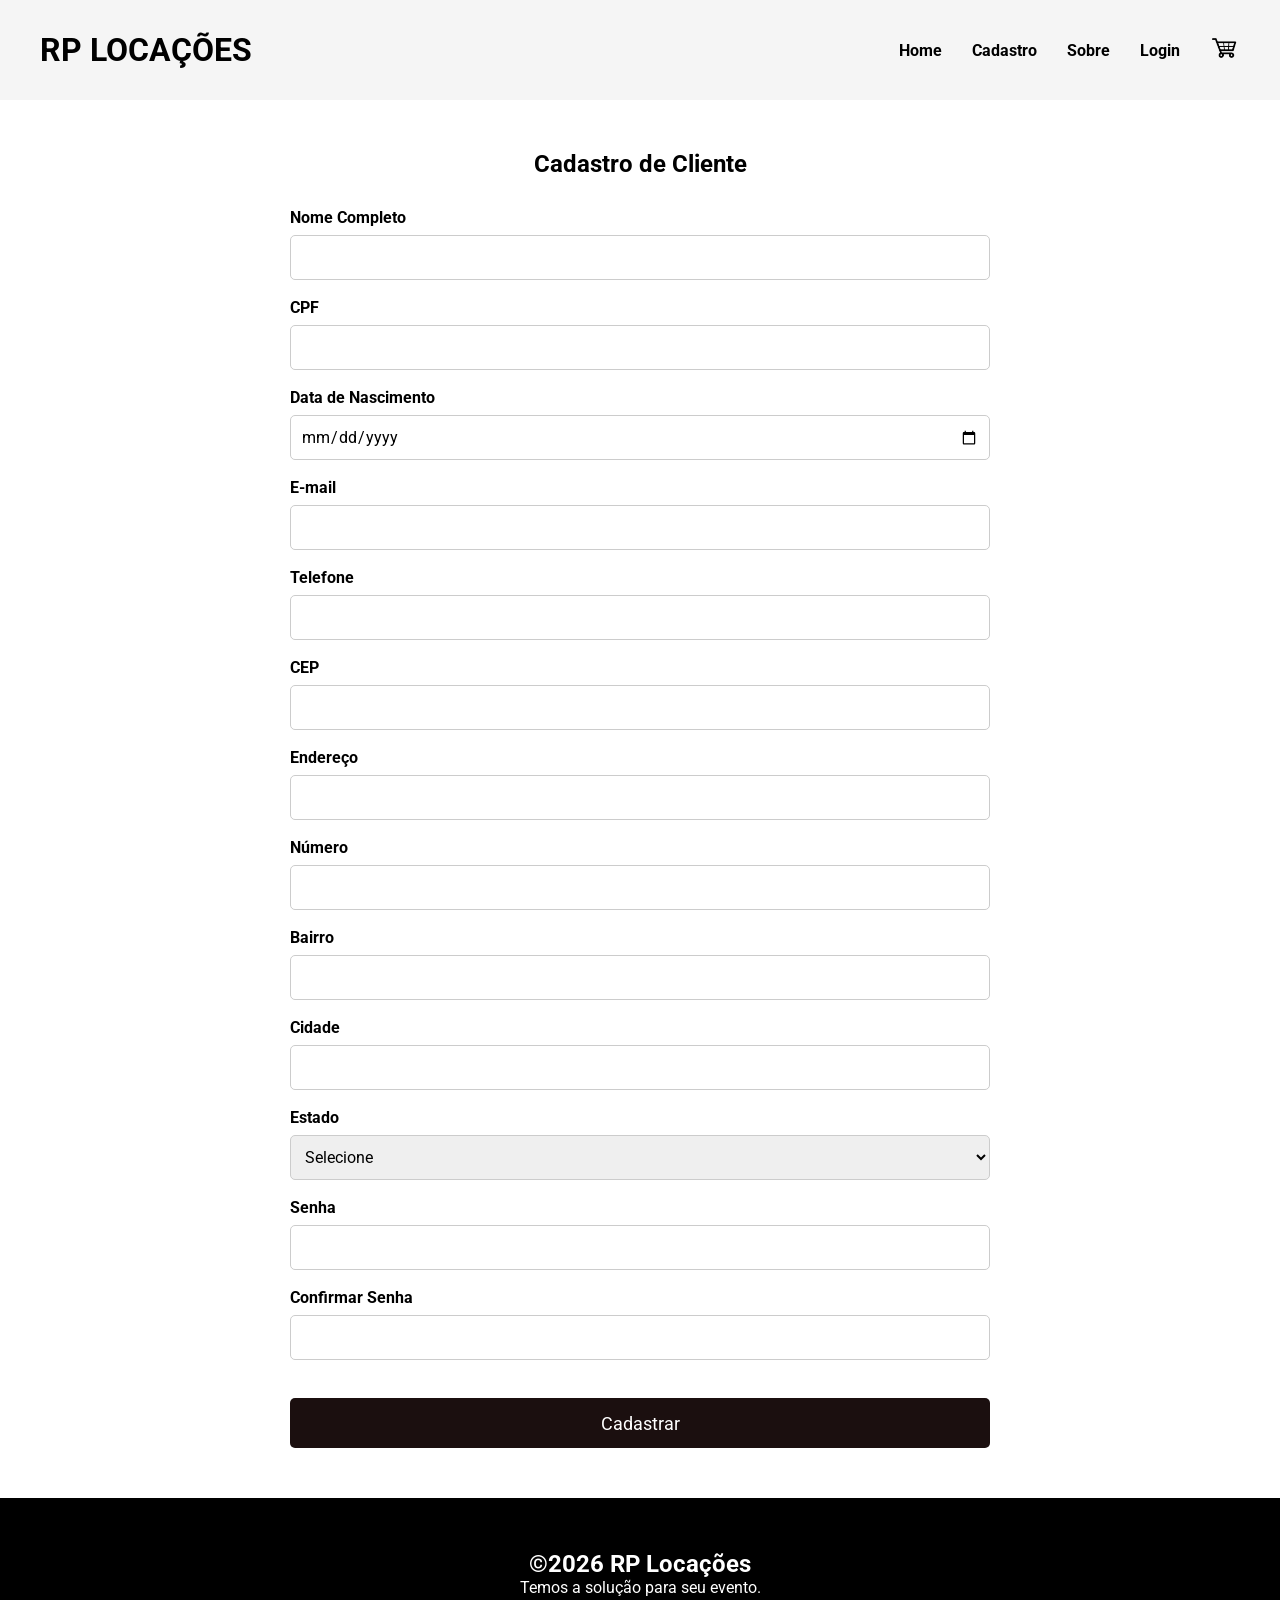
==== paginas/cadastro.html @ 89ee1f73 "Alteração em paginas novas" ====
<!DOCTYPE html>
<html lang="pt-br">
<head>
    <meta charset="UTF-8">
    <meta name="viewport" content="width=device-width, initial-scale=1.0">
    <title>Cadastro - RP Locações</title>

    <link rel="stylesheet" href="../css/style_cadastro.css">
</head>
<body>

<main id="geral">

    <header id="cabecalho">

        <div id="logo">
            RP LOCAÇÕES
        </div>

        <nav id="menu">
            <ul>
                <li><a href="../index.html">Home</a></li>
                <li><a href="cadastro.html">Cadastro</a></li>
                <li><a href="sobre.html">Sobre</a></li>
                <li><a href="login.html">Login</a></li>
                <li>
                    <a href="carrinho.html">
                        <img src="../imagens/carrinho-de-compras-removebg-preview.png" alt="">
                    </a>
                </li>
            </ul>
        </nav>

    </header>

    <section id="cadastro">

        <h1>Cadastro de Cliente</h1>

        <form>

            <div class="campo">
                <label>Nome Completo</label>
                <input type="text" required>
            </div>

            <div class="campo">
                <label>CPF</label>
                <input type="text" required>
            </div>

            <div class="campo">
                <label>Data de Nascimento</label>
                <input type="date" required>
            </div>

            <div class="campo">
                <label>E-mail</label>
                <input type="email" required>
            </div>

            <div class="campo">
                <label>Telefone</label>
                <input type="tel" required>
            </div>

            <div class="campo">
                <label>CEP</label>
                <input type="text">
            </div>

            <div class="campo">
                <label>Endereço</label>
                <input type="text">
            </div>

            <div class="campo">
                <label>Número</label>
                <input type="number">
            </div>

            <div class="campo">
                <label>Bairro</label>
                <input type="text">
            </div>

            <div class="campo">
                <label>Cidade</label>
                <input type="text">
            </div>

            <div class="campo">
                <label>Estado</label>

                <select>

                    <option>Selecione</option>
                    <option>SE</option>
                    <option>BA</option>
                    <option>AL</option>
                    <option>PE</option>
                    <option>SP</option>

                </select>

            </div>

            <div class="campo">
                <label>Senha</label>
                <input type="password" required>
            </div>

            <div class="campo">
                <label>Confirmar Senha</label>
                <input type="password" required>
            </div>

            <button type="submit">Cadastrar</button>

        </form>

    </section>

    <footer id="rodape">

        <h2>&copy;2026 RP Locações</h2>

        <p>Temos a solução para seu evento.</p>

    </footer>

</main>

</body>
</html>
---- css/style_cadastro.css ----
@import url('https://fonts.googleapis.com/css2?family=Roboto:wght@100..900&display=swap');

*{
    margin:0;
    padding:0;
    box-sizing:border-box;
    font-family:Roboto;
}

:root{
    --cor01:#0f0e0e;
    --cor02:#dcdde9;
    --cor03:#1b0f0f;
    --cor04:#000000ec;
    --branca:#fff;
}

#cabecalho{
    width:100%;
    height:100px;
    display:flex;
    justify-content:space-between;
    align-items:center;
    padding:20px 40px;
    background:#f5f5f5;
}

#logo{
    font-size:2em;
    font-weight:bold;
}

#menu ul{
    display:flex;
    gap:30px;
    list-style:none;
    align-items:center;
}

#menu img{
    width:30px;
}

#menu a{
    text-decoration:none;
    color:black;
    font-weight:bold;
}

#cadastro{
    width:700px;
    margin:50px auto;
}

#cadastro h1{
    text-align:center;
    margin-bottom:30px;
}

form{
    display:flex;
    flex-direction:column;
    gap:18px;
}

.campo{
    display:flex;
    flex-direction:column;
}

label{
    margin-bottom:8px;
    font-weight:bold;
}

input,
select{
    height:45px;
    padding:10px;
    border:1px solid #ccc;
    border-radius:5px;
    font-size:16px;
}

button{
    margin-top:20px;
    height:50px;
    border:none;
    background:#1b0f0f;
    color:white;
    font-size:18px;
    cursor:pointer;
    border-radius:5px;
}

button:hover{
    background:black;
}

#rodape{
    width:100%;
    height:150px;
    background:#000;
    color:white;
    display:flex;
    flex-direction:column;
    justify-content:center;
    align-items:center;
    margin-top:50px;
}
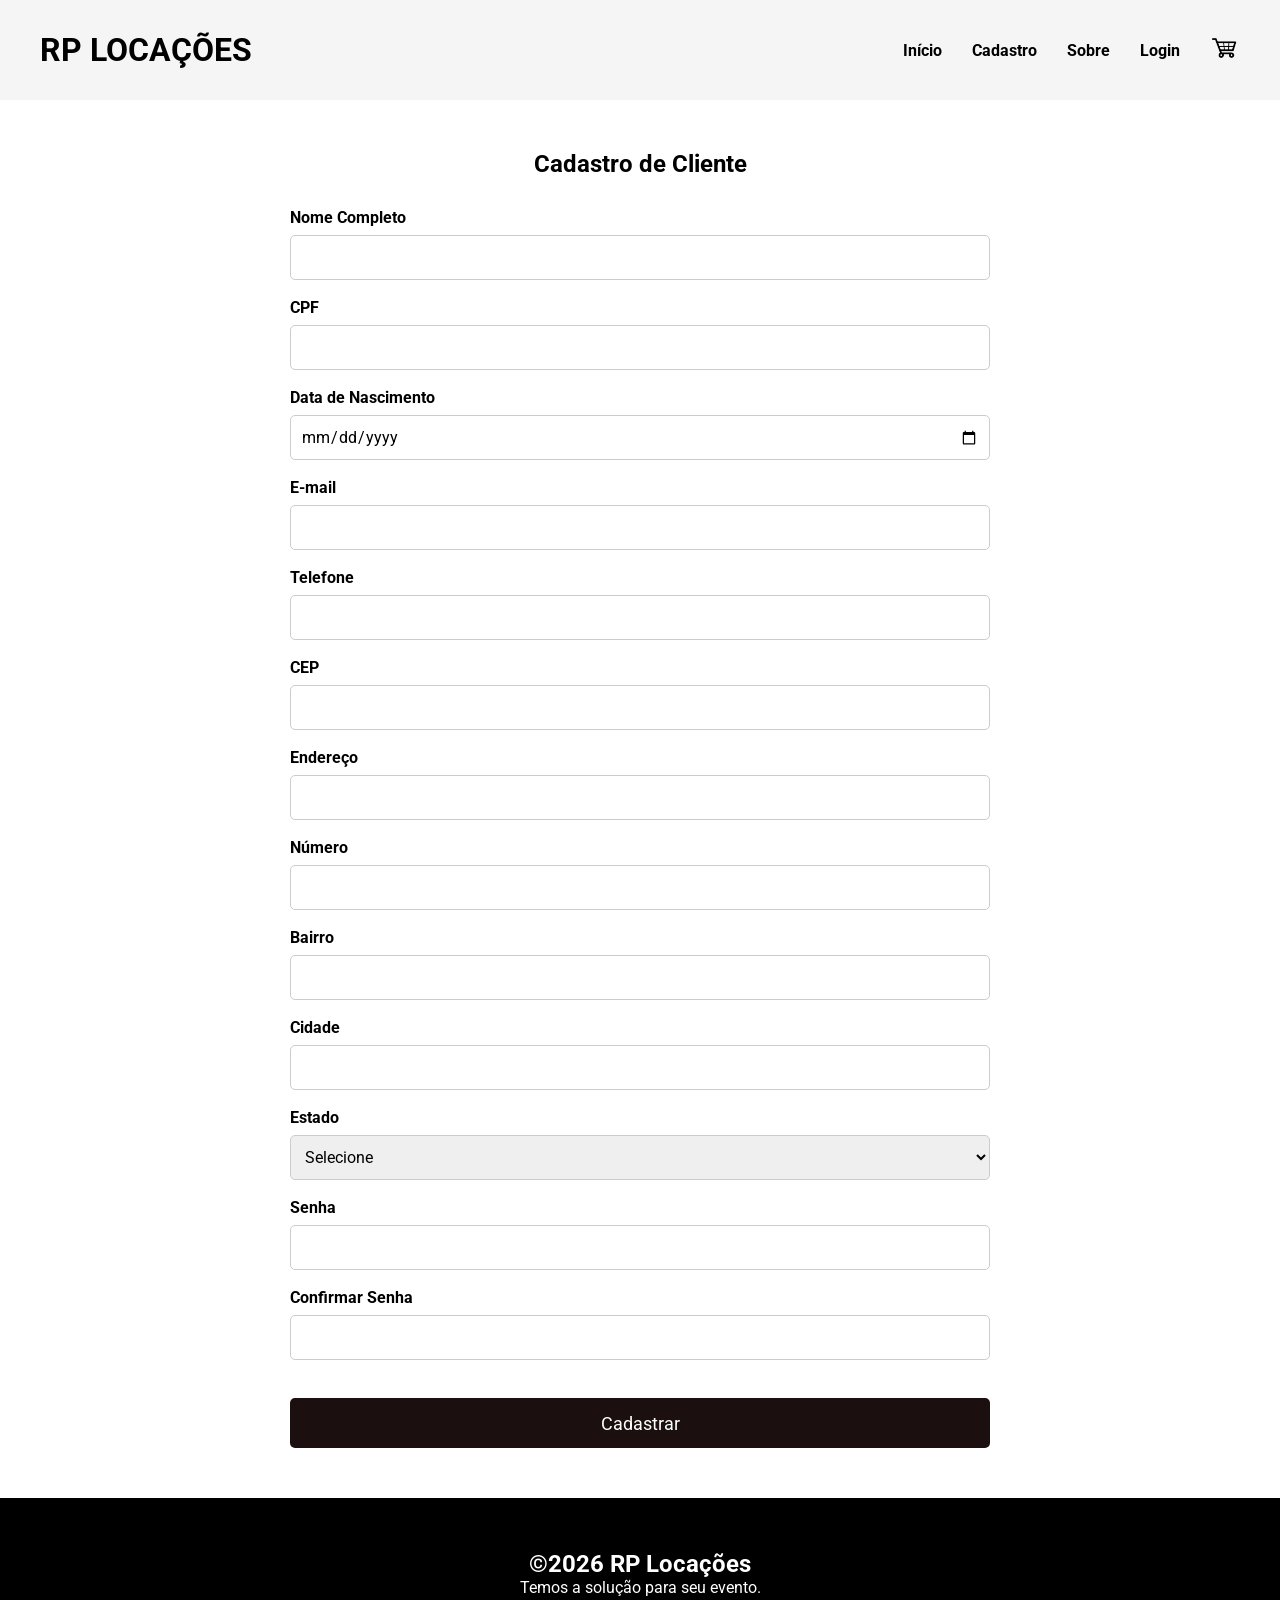
==== commit 1e776fab: "Alterações gerais nas páginas do site" ====
--- a/paginas/cadastro.html
+++ b/paginas/cadastro.html
@@ -19,7 +19,7 @@
 
         <nav id="menu">
             <ul>
-                <li><a href="../index.html">Home</a></li>
+                <li><a href="../index.html">Início</a></li>
                 <li><a href="cadastro.html">Cadastro</a></li>
                 <li><a href="sobre.html">Sobre</a></li>
                 <li><a href="login.html">Login</a></li>
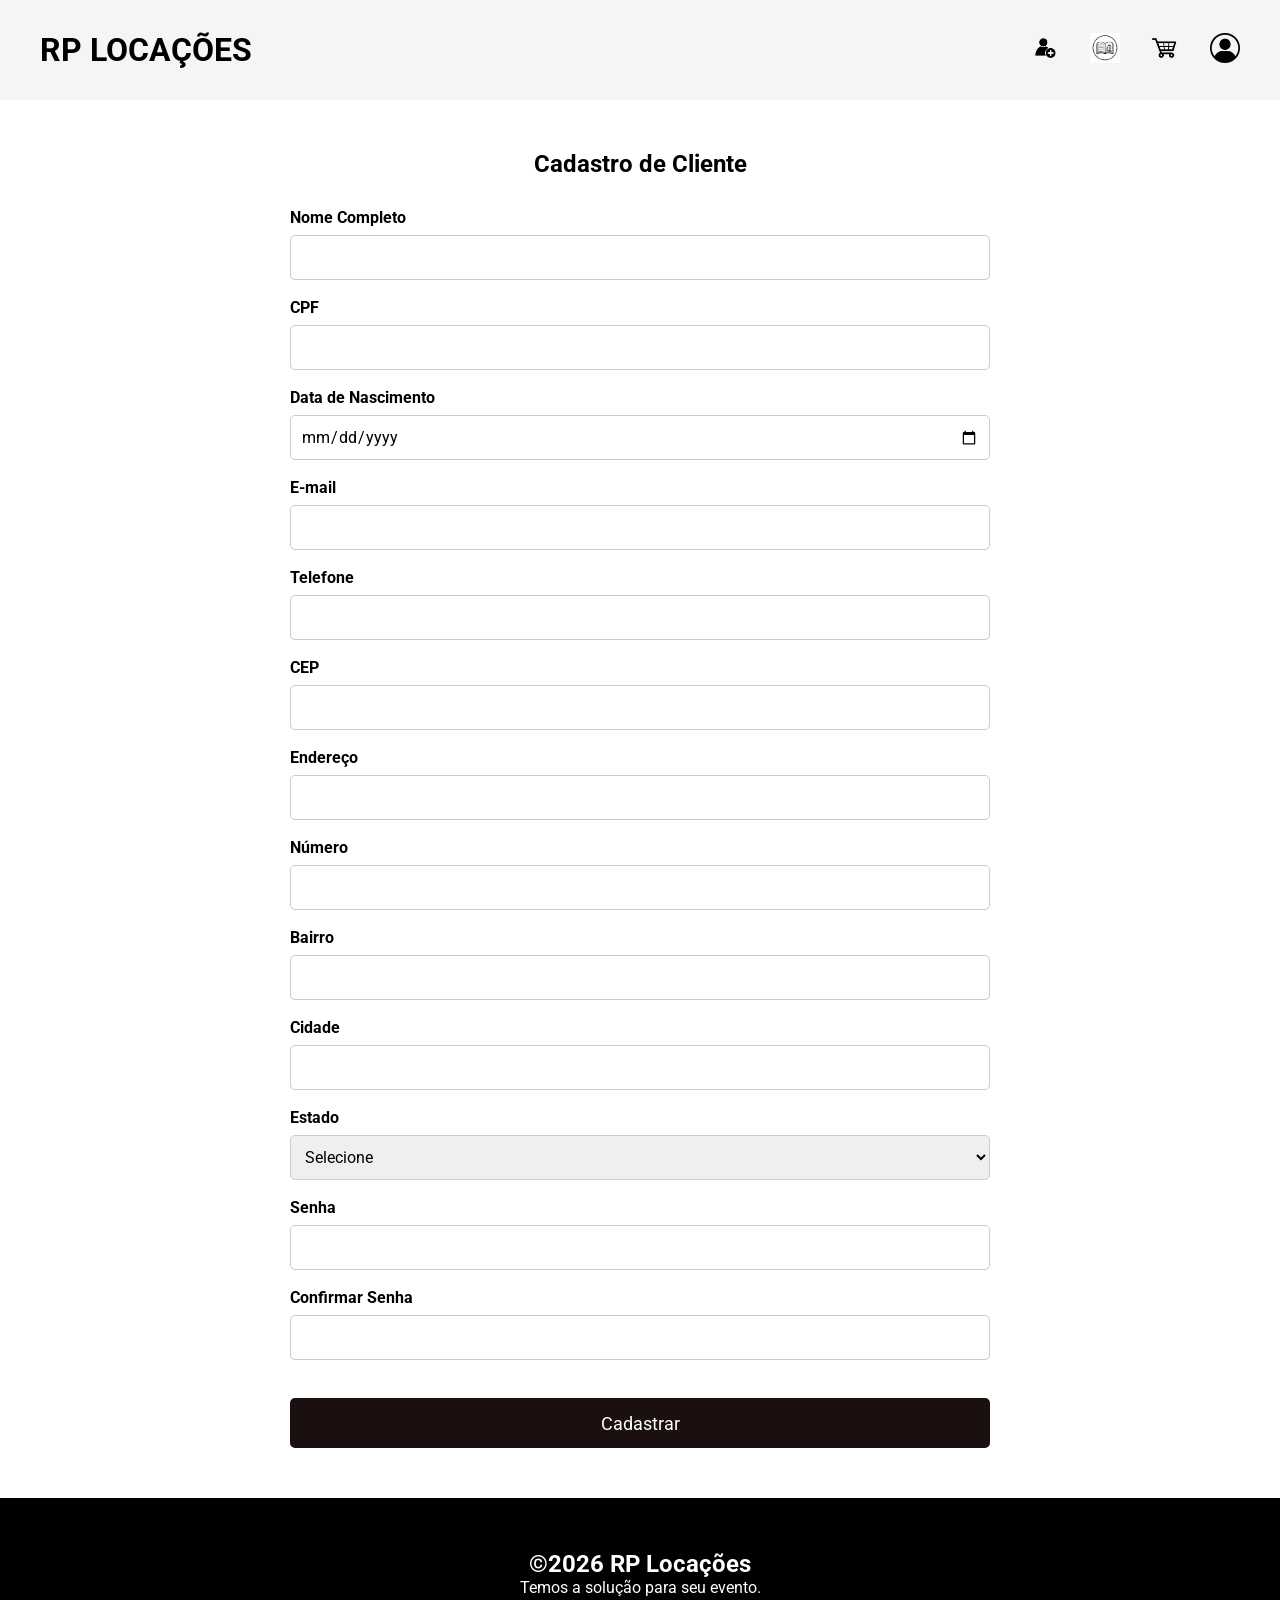
==== commit 348775b6: "Alterações gerais" ====
--- a/paginas/cadastro.html
+++ b/paginas/cadastro.html
@@ -14,23 +14,39 @@
     <header id="cabecalho">
 
         <div id="logo">
-            RP LOCAÇÕES
+            <a href="../index.html">RP LOCAÇÕES</a>
         </div>
-
+    
         <nav id="menu">
             <ul>
-                <li><a href="../index.html">Início</a></li>
-                <li><a href="cadastro.html">Cadastro</a></li>
-                <li><a href="sobre.html">Sobre</a></li>
-                <li><a href="login.html">Login</a></li>
+    
+                <li>
+                    <a href="cadastro.html">
+                        <img src="../imagens/Cadastro-removebg-preview.png" alt="Cadastro">
+                    </a>
+                </li>
+    
+                <li>
+                    <a href="sobre.html">
+                        <img src="../imagens/Sobre.png" alt="Sobre">
+                    </a>
+                </li>
+    
                 <li>
                     <a href="carrinho.html">
-                        <img src="../imagens/carrinho-de-compras-removebg-preview.png" alt="">
+                        <img src="../imagens/carrinho-de-compras-removebg-preview.png" alt="Carrinho">
                     </a>
                 </li>
+    
+                <li>
+                    <a href="login.html">
+                        <img src="../imagens/Login-removebg-preview.png" alt="Login">
+                    </a>
+                </li>
+    
             </ul>
         </nav>
-
+    
     </header>
 
     <section id="cadastro">
--- a/css/style_cadastro.css
+++ b/css/style_cadastro.css
@@ -29,6 +29,18 @@
     font-size:2em;
     font-weight:bold;
 }
+
+#logo a{
+    text-decoration: none;
+    color: inherit; /* usa a mesma cor da div */
+    display: block;
+}
+
+#logo a:hover{
+    color: inherit; /* não muda a cor ao passar o mouse */
+    cursor: pointer;
+}
+
 
 #menu ul{
     display:flex;
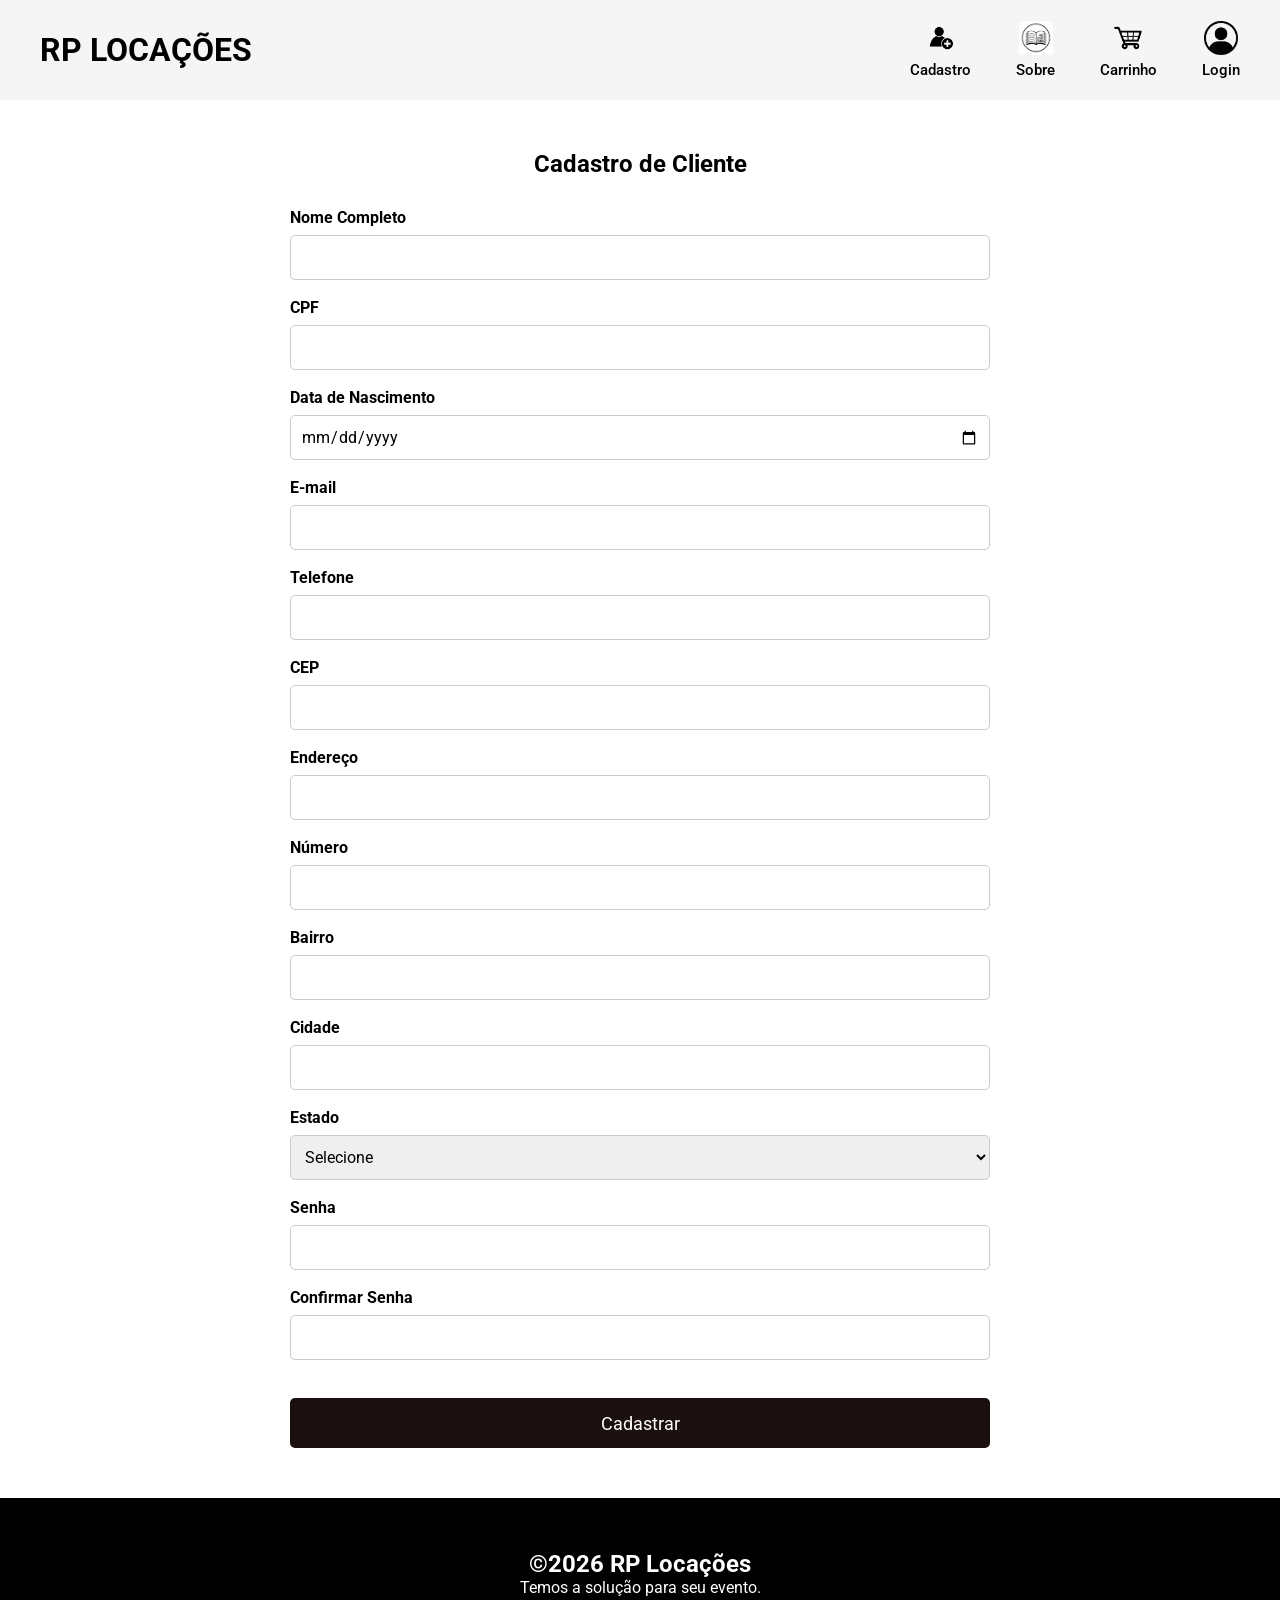
==== commit 840b9567: "alterações no carrinho" ====
--- a/paginas/cadastro.html
+++ b/paginas/cadastro.html
@@ -19,31 +19,35 @@
     
         <nav id="menu">
             <ul>
-    
+        
                 <li>
                     <a href="cadastro.html">
                         <img src="../imagens/Cadastro-removebg-preview.png" alt="Cadastro">
+                        <span>Cadastro</span>
                     </a>
                 </li>
-    
+        
                 <li>
                     <a href="sobre.html">
                         <img src="../imagens/Sobre.png" alt="Sobre">
+                        <span>Sobre</span>
                     </a>
                 </li>
-    
+        
                 <li>
                     <a href="carrinho.html">
                         <img src="../imagens/carrinho-de-compras-removebg-preview.png" alt="Carrinho">
+                        <span>Carrinho</span>
                     </a>
                 </li>
-    
+        
                 <li>
                     <a href="login.html">
                         <img src="../imagens/Login-removebg-preview.png" alt="Login">
+                        <span>Login</span>
                     </a>
                 </li>
-    
+        
             </ul>
         </nav>
     
--- a/css/style_cadastro.css
+++ b/css/style_cadastro.css
@@ -44,19 +44,39 @@
 
 #menu ul{
     display:flex;
-    gap:30px;
+    gap:45px;
     list-style:none;
     align-items:center;
 }
 
-#menu img{
-    width:30px;
+#menu li{
+    text-align:center;
 }
 
 #menu a{
+    display:flex;
+    flex-direction:column;
+    align-items:center;
+    justify-content:center;
     text-decoration:none;
-    color:black;
+    color:#000;
     font-weight:bold;
+    transition:0.3s;
+}
+
+#menu a:hover{
+    transform:scale(1.08);
+}
+
+#menu img{
+    width:34px;
+    height:34px;
+    margin-bottom:6px;
+}
+
+#menu span{
+    font-size:15px;
+    font-weight:500;
 }
 
 #cadastro{
